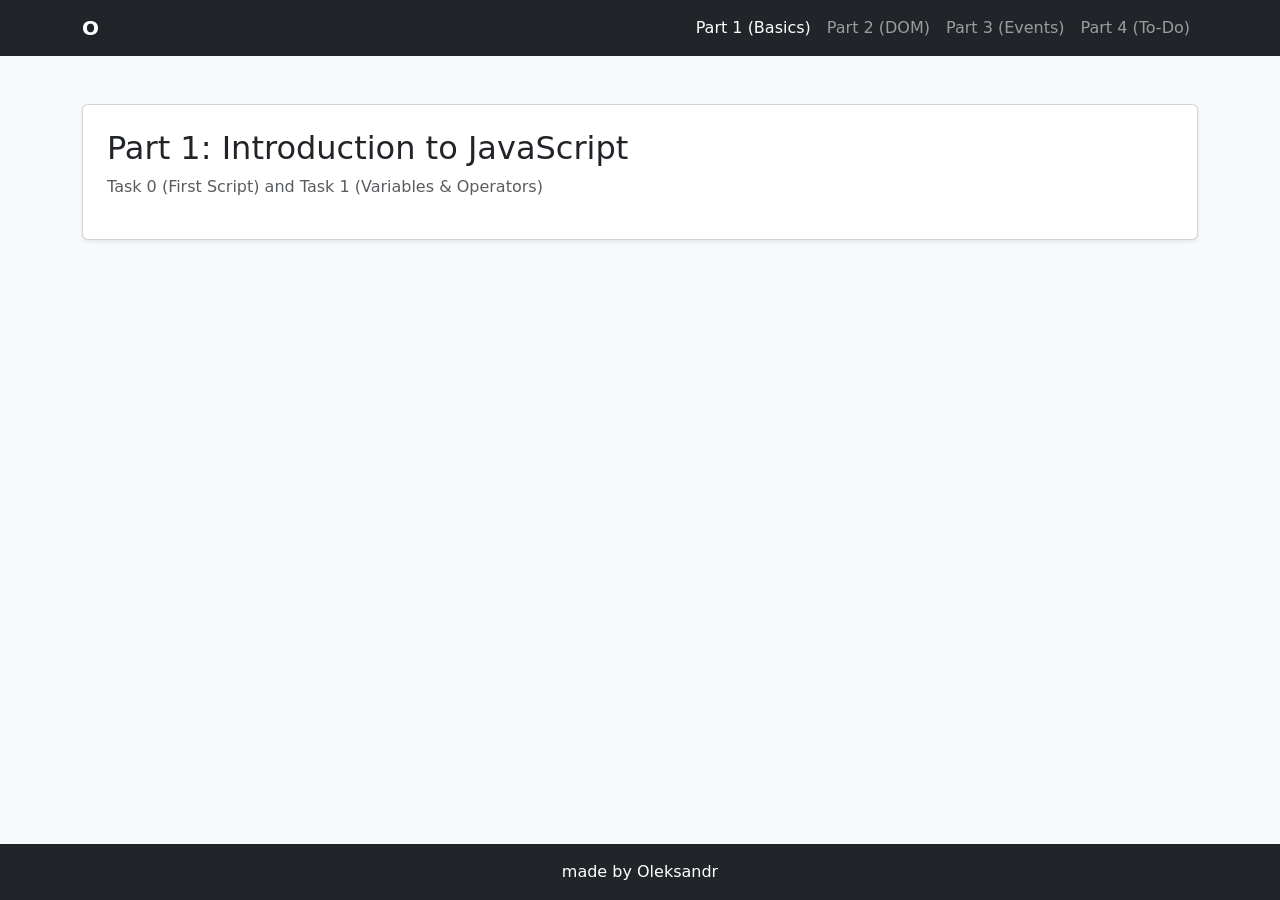
==== index.html @ 79c956eb "create project skelet" ====
<!DOCTYPE html>
<html lang="en">
<head>
    <meta charset="UTF-8">
    <meta name="viewport" content="width=device-width, initial-scale=1.0">
    <title>Assignment 5 - Part 1</title>
    <link href="https://cdn.jsdelivr.net/npm/bootstrap@5.3.3/dist/css/bootstrap.min.css" rel="stylesheet">
    <link rel="stylesheet" href="styles.css">
</head>
<body>

    <nav class="navbar navbar-expand-lg navbar-dark bg-dark">
        <div class="container">
            <a class="navbar-brand fw-bold" href="index.html">O</a>
            <button class="navbar-toggler" type="button" data-bs-toggle="collapse" data-bs-target="#navMenu">
                <span class="navbar-toggler-icon"></span>
            </button>
            <div class="collapse navbar-collapse" id="navMenu">
                <ul class="navbar-nav ms-auto">
                    <li class="nav-item">
                        <a class="nav-link active" href="index.html">Part 1 (Basics)</a>
                    </li>
                    <li class="nav-item">
                        <a class="nav-link" href="part2.html">Part 2 (DOM)</a>
                    </li>
                    <li class="nav-item">
                        <a class="nav-link" href="part3.html">Part 3 (Events)</a>
                    </li>
                    <li class="nav-item">
                        <a class="nav-link" href="part4.html">Part 4 (To-Do)</a>
                    </li>
                </ul>
            </div>
        </div>
    </nav>

    <main class="container my-5">
        <div class="card p-4 shadow-sm">
            <h2>Part 1: Introduction to JavaScript</h2>
            <p class="text-muted">Task 0 (First Script) and Task 1 (Variables & Operators)</p>
        </div>
    </main>

    <footer class="bg-dark text-white text-center py-3 mt-auto">
        <p class="mb-0">made by Oleksandr</p>
    </footer>

    <script src="https://cdn.jsdelivr.net/npm/bootstrap@5.3.3/dist/js/bootstrap.bundle.min.js"></script>
    <script src="part1.js"></script>
</body>
</html>
---- styles.css ----
body {
    min-height: 100vh;
    display: flex;
    flex-direction: column;
    background-color: #f8f9fa;
}

main {
    flex: 1;
}

.box-hover {
    width: 200px;
    height: 120px;
    background-color: #0d6efd;
    color: white;
    display: flex;
    align-items: center;
    justify-content: center;
    border-radius: 8px;
    cursor: pointer;
    transition: background-color 0.2s ease;
}

.completed-task {
    text-decoration: line-through;
    color: #6c757d;
}
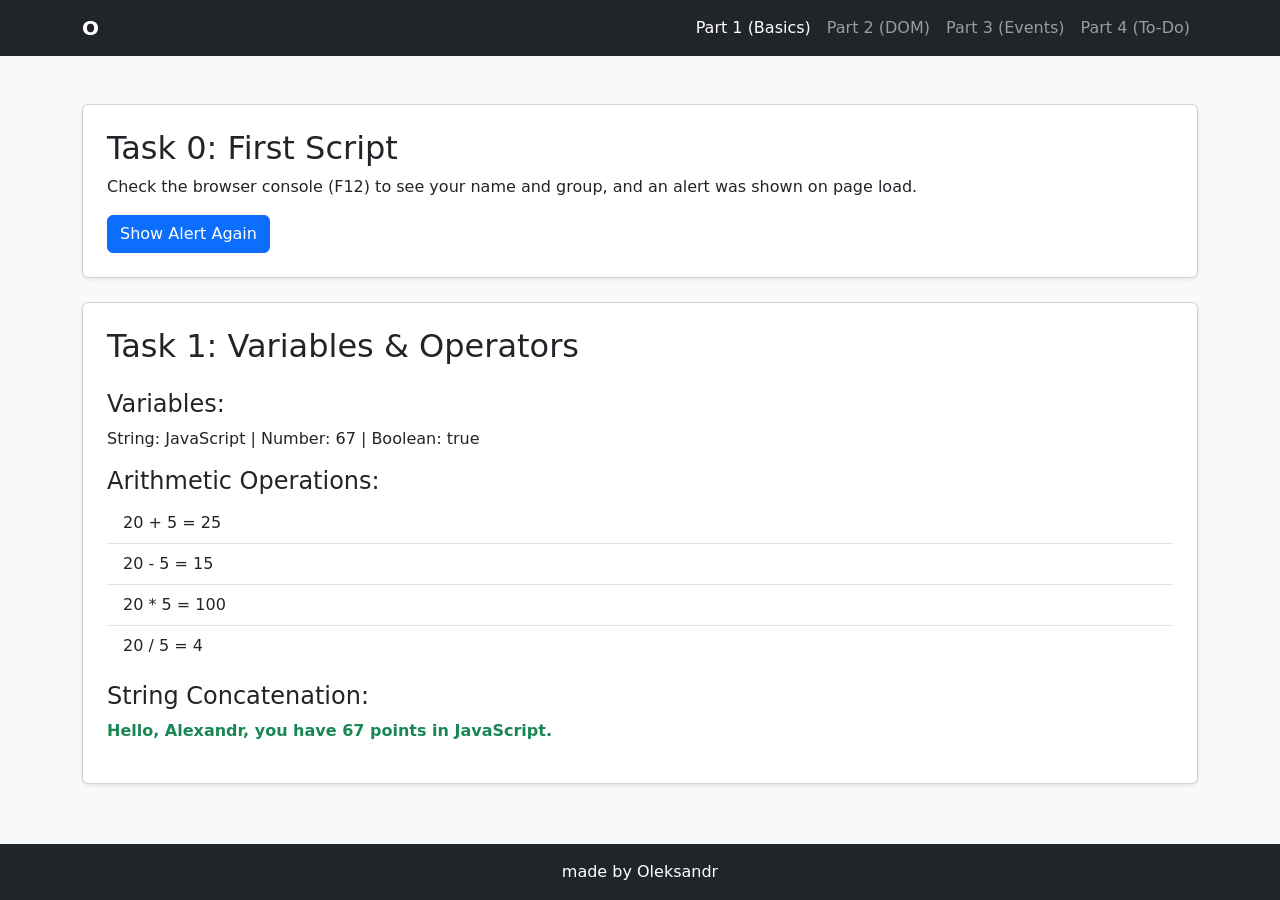
==== commit c3d2133f: "Part 1: add script, variables, operators, and string concatenation" ====
--- a/index.html
+++ b/index.html
@@ -35,9 +35,24 @@
     </nav>
 
     <main class="container my-5">
+        <div class="card p-4 shadow-sm mb-4">
+            <h2>Task 0: First Script</h2>
+            <p>Check the browser console (F12) to see your name and group, and an alert was shown on page load.</p>
+            <button id="alertBtn" class="btn btn-primary w-auto align-self-start">Show Alert Again</button>
+        </div>
+
         <div class="card p-4 shadow-sm">
-            <h2>Part 1: Introduction to JavaScript</h2>
-            <p class="text-muted">Task 0 (First Script) and Task 1 (Variables & Operators)</p>
+            <h2>Task 1: Variables & Operators</h2>
+            <div class="mt-3">
+                <h4>Variables:</h4>
+                <p id="varOutput"></p>
+
+                <h4>Arithmetic Operations:</h4>
+                <ul id="mathOutput" class="list-group list-group-flush mb-3"></ul>
+
+                <h4>String Concatenation:</h4>
+                <p id="concatOutput" class="fw-bold text-success"></p>
+            </div>
         </div>
     </main>
 
